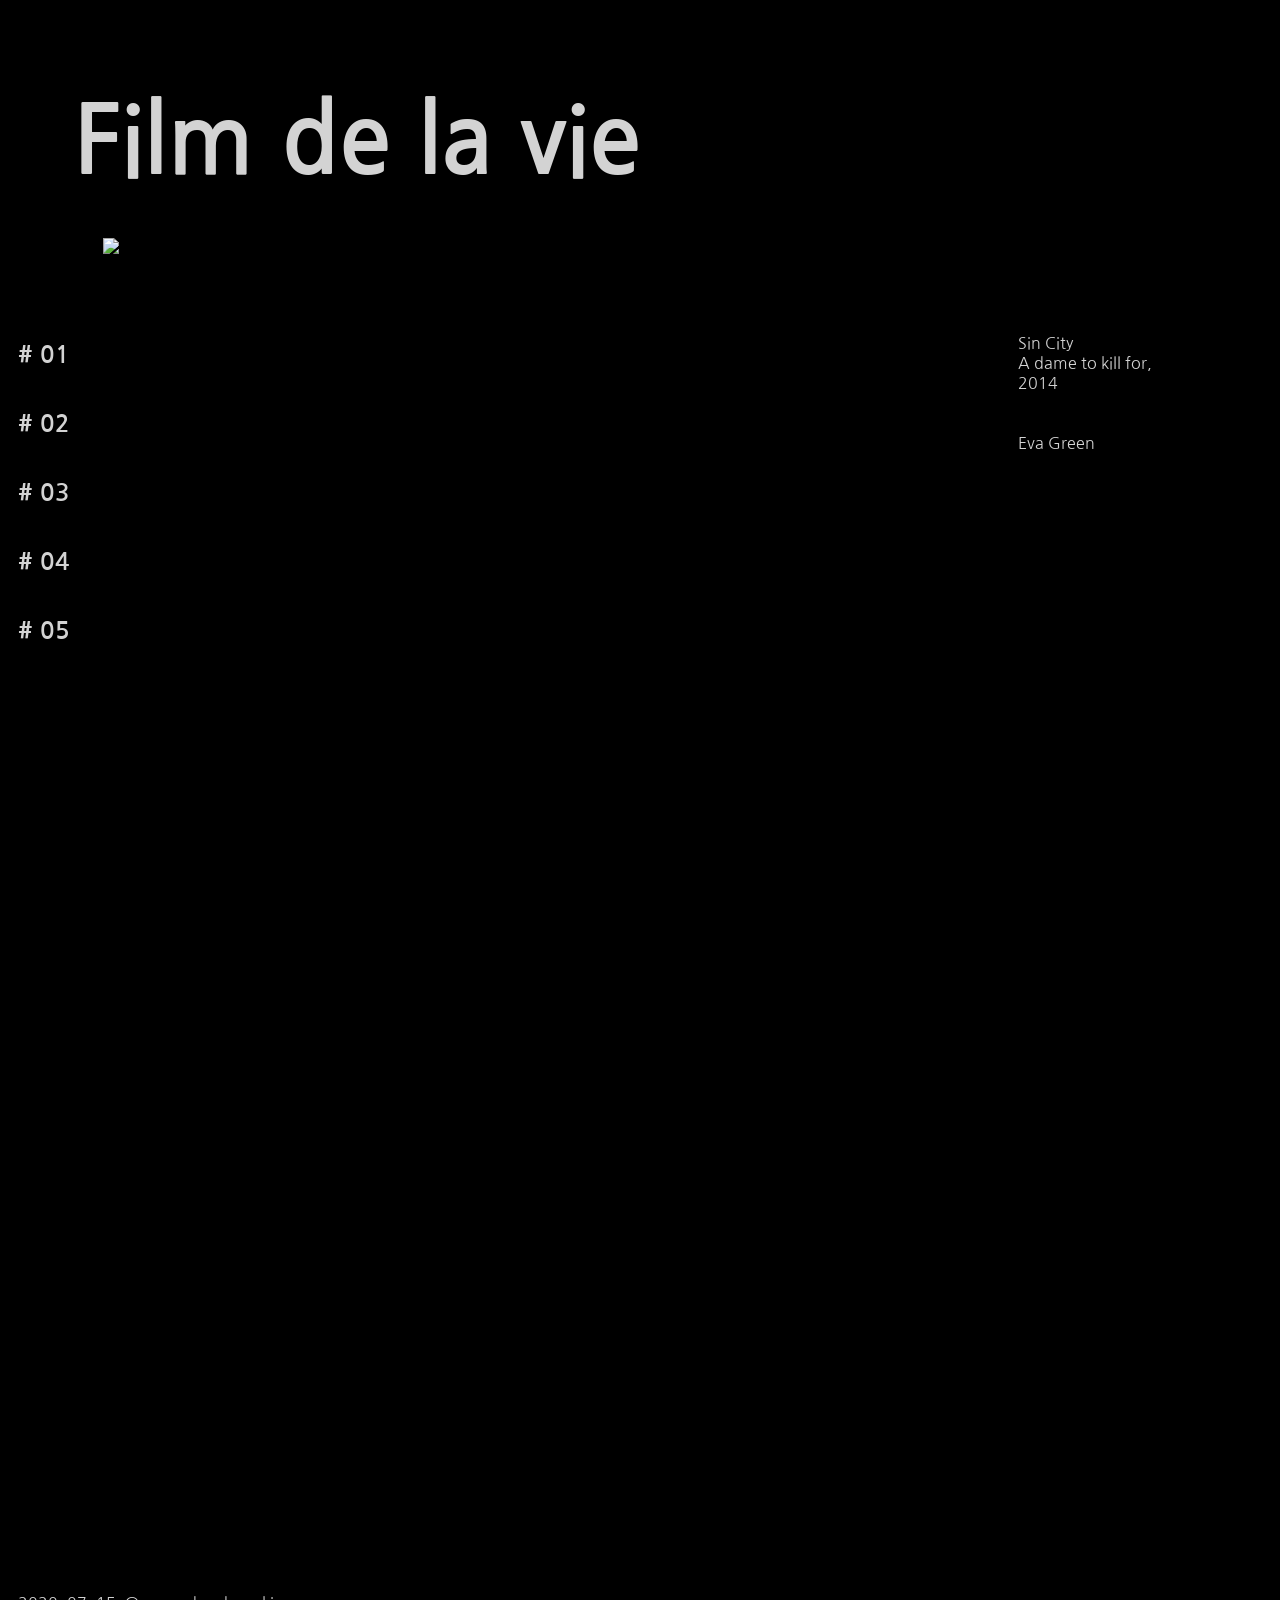
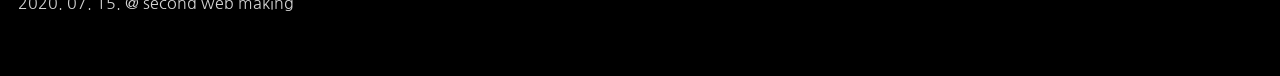
==== portfoilo_01/index.html @ b420b214 "second web site" ====
<!DOCTYPE html>
<html>
  <head>
    <meta charset="utf-8" />
    <title>portfolio_01</title>
    <link rel="stylesheet" href="01_style.css" />
  </head>
  <body class="ng-font">
    <div clsss="container">
      <header>
        <h1><a href="index.html">Film de la vie</a></h1>
      </header>

      <nav>
        <ui><a href="01.html"># 01</a></ui>
        <ui><a href="02.html"># 02</a></ui>
        <ui><a href="03.html"># 03</a></ui>
        <ui><a href="04.html"># 04</a></ui>
        <ui><a href="05.html"># 05</a></ui>
      </nav>

      <section>
        <div class="section">
          <img
            class="img"
            src="/Users/blackswan1989/Documents/html & css/portfoilo_01/photo_01/main2.gif"
            width="100%"
          />
        </div>
      </section>

      <aside>
        <div class="aside">
          Sin City
          <br />A dame to kill for, <br />2014 <br /><br /><br />
          Eva Green
        </div>
      </aside>

      <footer>
        <div class="footer">
          2020. 07. 15. @ second web making
        </div>
      </footer>
    </div>
  </body>
</html>
---- portfoilo_01/01_style.css ----
/* 구글 웹 폰트 적용방법 https://blog.naver.com/ksseo63/221972693960 */
@import url("https://fonts.googleapis.com/css2?family=Nanum+Gothic&display=swap");
/* 웹 폰트 지정 */
.ng-font {
  font-family: "Nanum Gothic", 돋움;
}

/* 페이지 레이아웃 https://mainia.tistory.com/4210 */
.content {
  display: flex;
}

nav {
  order: 0;
}
section {
  order: 1;
}
aside {
  order: 2;
}
aside {
  padding: 10px;
}

a:hover {
  color: rgb(87, 85, 85);
  transition: all 0.3s ease-in-out;
}

body {
  display: flex;
  background-color: black;
  width: 1200px;
}

h1 {
  margin: 10px;
  margin-bottom: 30px;
}

header,
nav,
section,
aside,
footer {
  margin: 5px;
  padding: 5px;
}

header {
  font-size: 3rem;
  color: lightgrey;
  padding-top: 70px;
  padding-left: 50px;
}

nav,
section {
  float: left;
}

nav {
  display: flex;
  float: left;
  color: lightgrey;
  font-size: 1.5rem;
  flex-direction: column;
  justify-content: space-between;
  height: 300px;
  width: 55px;
  padding-top: 110px;
  padding-bottom: 110px;
  margin-right: 15px;
  font-weight: bold;
}

a {
  text-decoration: none;
  color: lightgrey;
}

.section {
  display: flex;
  width: 900px;
  height: 506px;
}

aside {
  display: flex;
  flex-direction: column;
  color: lightgrey;
  font-size: 1rem;
  margin: 0;
}
/* html 자동줄바꿈, 긴글줄이기 참조 사이트
https://m.blog.naver.com/PostView.nhn?blogId=yhj0781&logNo=50170458458&proxyReferer=https:%2F%2Fwww.google.com%2F */
.aside {
  display: flex;
  margin: 0;
  width: 200px;
  height: 1200px;
  padding-top: 100px;
  word-break: break-all;
}

footer {
  display: flex;
  color: lightgrey;
  font-size: 1rem;
  float: left;
  margin-top: 50px;
  margin-bottom: 50px;
}

.photo {
  display: flex;
  flex-direction: column;
  width: 600px;
  padding-top: 50px;
  padding-left: 100px;
  margin: 0px;
}

.box {
  display: flex;
  flex-direction: column;
  float: left;
  transition: all 1s ease-in-out;
  margin: 20px;
  width: auto;
}

.box:hover {
  transform: scale(1.2, 1.2);
}

.box:hover {
  -webkit-filter: grayscale(0%);
  -webkit-transition: 0.5s ease-in-out;
  -moz-filter: grayscale(0%);
  -moz-transition: 0.5s ease-in-out;
  -o-filter: grayscale(0%);
  -o-transition: 0.5s ease-in-out;
}
.box {
  -webkit-filter: grayscale(100%);
  -webkit-transition: 0.5s ease-in-out;
  -moz-filter: grayscale(100%);
  -moz-transition: 0.5s ease-in-out;
  -o-filter: grayscale(100%);
  -o-transition: 0.5s ease-in-out;
}
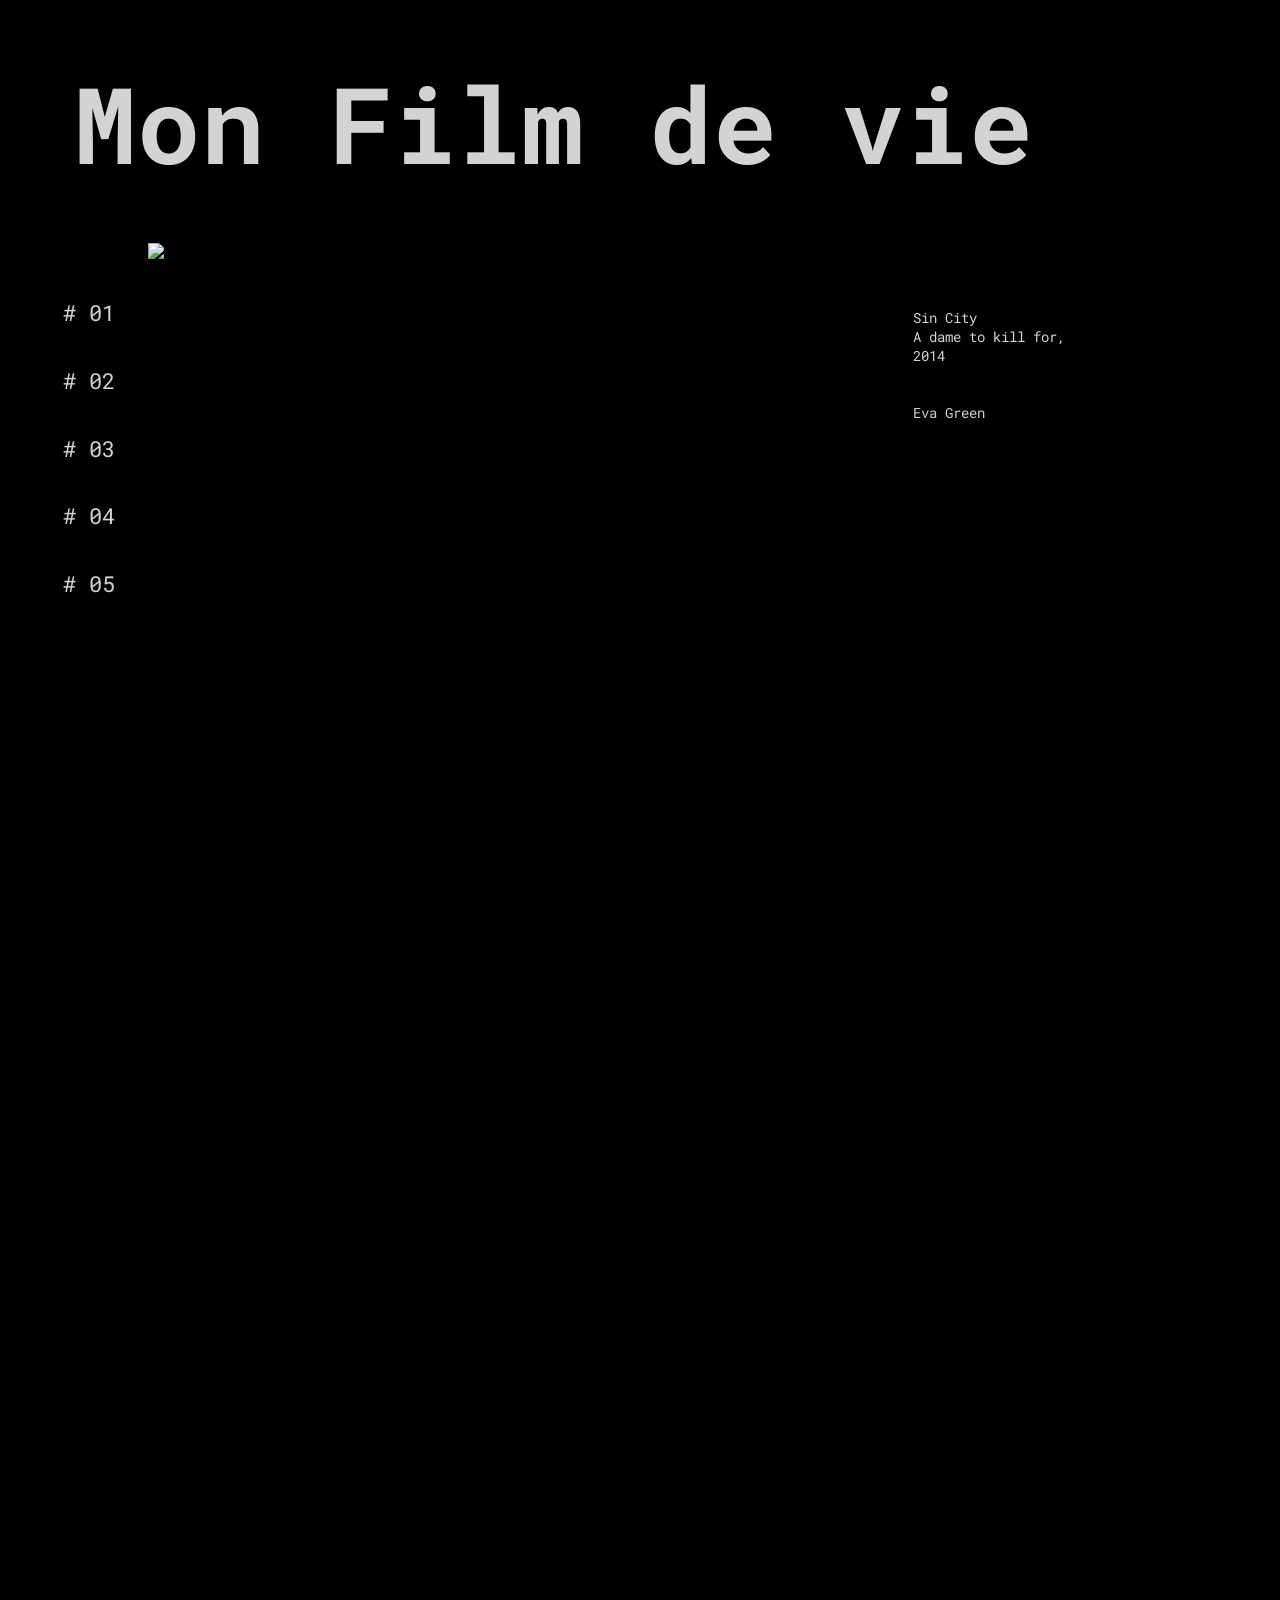
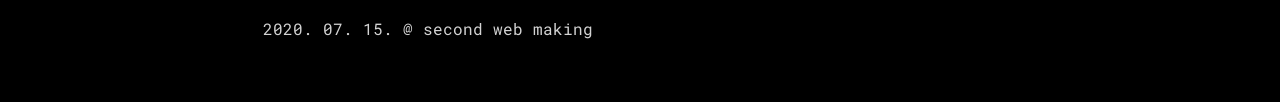
==== commit e2c7c99a: "Add files via upload" ====
--- a/portfoilo_01/index.html
+++ b/portfoilo_01/index.html
@@ -8,7 +8,7 @@
   <body class="ng-font">
     <div clsss="container">
       <header>
-        <h1><a href="index.html">Film de la vie</a></h1>
+        <h1><a href="index.html">Mon Film de vie</a></h1>
       </header>
 
       <nav>
--- a/portfoilo_01/01_style.css
+++ b/portfoilo_01/01_style.css
@@ -1,8 +1,8 @@
 /* 구글 웹 폰트 적용방법 https://blog.naver.com/ksseo63/221972693960 */
-@import url("https://fonts.googleapis.com/css2?family=Nanum+Gothic&display=swap");
+@import url("https://fonts.googleapis.com/css2?family=Roboto+Mono:ital,wght@0,100;0,300;0,400;1,100&display=swap");
 /* 웹 폰트 지정 */
 .ng-font {
-  font-family: "Nanum Gothic", 돋움;
+  font-family: "Roboto Mono", monospace;
 }
 
 /* 페이지 레이아웃 https://mainia.tistory.com/4210 */
@@ -18,6 +18,9 @@
 }
 aside {
   order: 2;
+}
+footer {
+  order: 3;
 }
 aside {
   padding: 10px;
@@ -49,9 +52,10 @@
 }
 
 header {
-  font-size: 3rem;
+  width: 1100px;
+  font-size: 3.3rem;
   color: lightgrey;
-  padding-top: 70px;
+  padding-top: 30px;
   padding-left: 50px;
 }
 
@@ -64,15 +68,15 @@
   display: flex;
   float: left;
   color: lightgrey;
-  font-size: 1.5rem;
+  font-size: 1.4rem;
   flex-direction: column;
   justify-content: space-between;
   height: 300px;
   width: 55px;
-  padding-top: 110px;
-  padding-bottom: 110px;
+  padding-top: 60px;
+  padding-bottom: 70px;
+  padding-left: 50px;
   margin-right: 15px;
-  font-weight: bold;
 }
 
 a {
@@ -82,25 +86,26 @@
 
 .section {
   display: flex;
-  width: 900px;
-  height: 506px;
+  width: 750px;
+  height: 400px;
 }
 
 aside {
   display: flex;
   flex-direction: column;
   color: lightgrey;
-  font-size: 1rem;
+  font-size: 0.9rem;
   margin: 0;
+  transition: all 1s ease-in-out;
 }
 /* html 자동줄바꿈, 긴글줄이기 참조 사이트
 https://m.blog.naver.com/PostView.nhn?blogId=yhj0781&logNo=50170458458&proxyReferer=https:%2F%2Fwww.google.com%2F */
 .aside {
   display: flex;
   margin: 0;
-  width: 200px;
+  width: 230px;
   height: 1200px;
-  padding-top: 100px;
+  padding-top: 70px;
   word-break: break-all;
 }
 
@@ -109,8 +114,9 @@
   color: lightgrey;
   font-size: 1rem;
   float: left;
-  margin-top: 50px;
+  margin-top: 100px;
   margin-bottom: 50px;
+  padding-left: 250px;
 }
 
 .photo {
